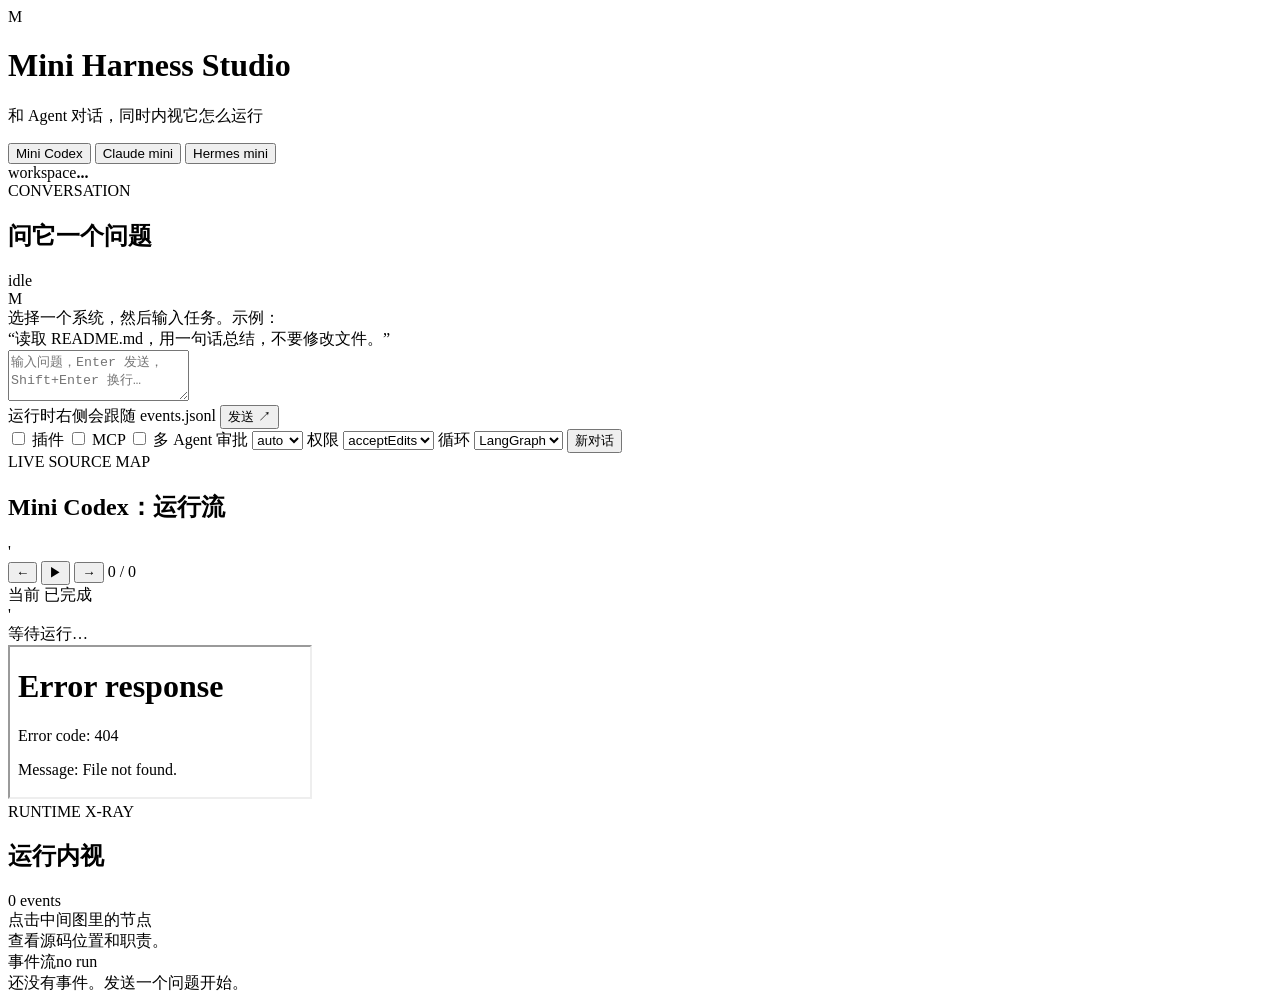
==== frontend/index.html @ 6958417e "Add step-through Mini Harness Studio web frontend" ====
<!doctype html>
<html lang="zh-CN">
<head>
  <meta charset="utf-8">
  <meta name="viewport" content="width=device-width, initial-scale=1">
  <title>Mini Harness Studio</title>
  <link rel="stylesheet" href="/styles.css">
</head>
<body>
  <header class="topbar">
    <div class="brand">
      <div class="brand-mark">M</div>
      <div>
        <h1>Mini Harness Studio</h1>
        <p>和 Agent 对话，同时内视它怎么运行</p>
      </div>
    </div>
    <nav id="systems" class="system-tabs" aria-label="选择 Harness">
      <button data-system="codex" class="active">Mini Codex</button>
      <button data-system="claude">Claude mini</button>
      <button data-system="hermes">Hermes mini</button>
    </nav>
    <div class="workspace-chip" title="本次运行的工作区">
      <span>workspace</span><strong id="workspace-label">...</strong>
    </div>
  </header>

  <main class="studio">
    <section class="panel chat-panel">
      <div class="panel-head">
        <div><span class="eyebrow">CONVERSATION</span><h2>问它一个问题</h2></div>
        <span id="run-status" class="status-dot">idle</span>
      </div>
      <div id="messages" class="messages">
        <div class="message agent">
          <div class="avatar">M</div>
          <div class="bubble">选择一个系统，然后输入任务。示例：<br>“读取 README.md，用一句话总结，不要修改文件。”</div>
        </div>
      </div>
      <form id="chat-form" class="composer">
        <textarea id="question" rows="3" placeholder="输入问题，Enter 发送，Shift+Enter 换行…"></textarea>
        <div class="composer-row">
          <span class="hint">运行时右侧会跟随 events.jsonl</span>
          <button type="submit" id="send" class="primary">发送 ↗</button>
        </div>
      </form>
      <div class="options">
        <label><input id="opt-plugins" type="checkbox"> 插件</label>
        <label><input id="opt-mcp" type="checkbox"> MCP</label>
        <label><input id="opt-multi" type="checkbox"> 多 Agent</label>
        <label>审批
          <select id="opt-approval"><option value="auto">auto</option><option value="ask">ask</option><option value="deny">deny</option></select>
        </label>
        <label class="claude-only">权限
          <select id="opt-permission"><option value="acceptEdits" selected>acceptEdits</option><option value="plan">plan</option><option value="default">default</option><option value="bypassPermissions">bypass</option></select>
        </label>
        <label class="codex-only">循环
          <select id="opt-engine"><option value="langgraph" selected>LangGraph</option><option value="loop">loop</option></select>
        </label>
        <button type="button" id="reset" class="ghost">新对话</button>
      </div>
    </section>

    <section class="panel diagram-panel">
      <div class="panel-head diagram-head">
        <div><span class="eyebrow">LIVE SOURCE MAP</span><h2 id="diagram-title">Mini Codex：运行流</h2></div>
'        <div class="diagram-actions">
          <div class="step-controls">
            <button type="button" id="prev-step" title="上一步">←</button>
            <button type="button" id="play-toggle" class="primary" title="播放/暂停">▶</button>
            <button type="button" id="next-step" title="下一步">→</button>
            <span id="step-indicator">0 / 0</span>
          </div>
          <div class="legend-mini"><i class="dot active"></i>当前 <i class="dot done"></i>已完成</div>
        </div>'
      </div>
      <div class="diagram-wrap">
        <div id="active-pill" class="active-pill">等待运行…</div>
        <iframe id="diagram" src="/diagram?system=codex" title="Archify 源码流程图"></iframe>
      </div>
    </section>

    <aside class="panel inspector-panel">
      <div class="panel-head">
        <div><span class="eyebrow">RUNTIME X-RAY</span><h2>运行内视</h2></div>
        <span id="event-count" class="count">0 events</span>
      </div>
      <div id="node-view" class="node-view">
        <div class="empty">点击中间图里的节点<br>查看源码位置和职责。</div>
      </div>
      <div class="events-head"><span>事件流</span><span id="run-id">no run</span></div>
      <div id="events" class="events">
        <div class="empty">还没有事件。发送一个问题开始。</div>
      </div>
    </aside>
  </main>
  <script src="/app.js"></script>
</body>
</html>
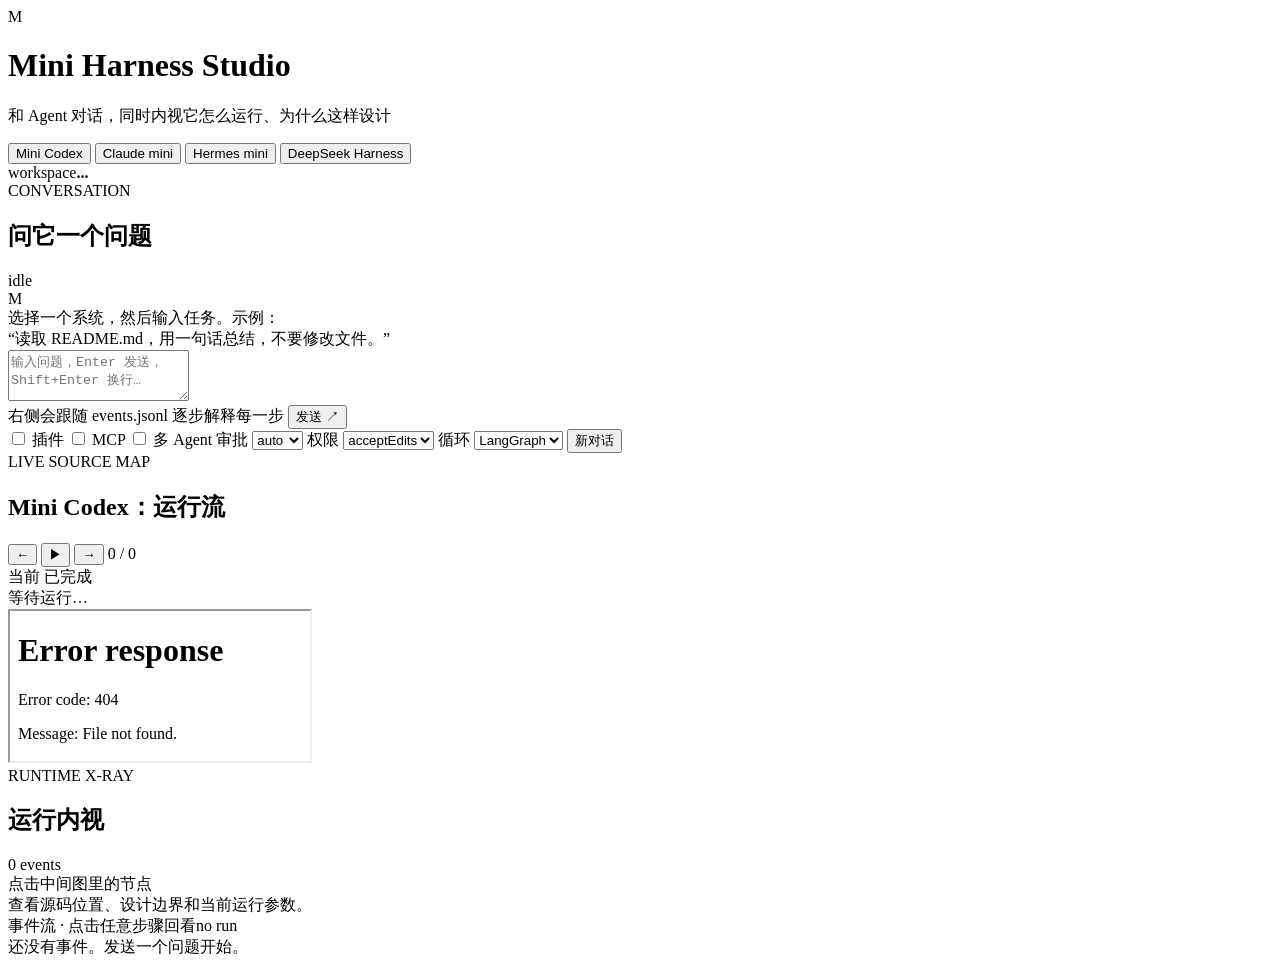
==== commit baba056b: "Add DeepSeek harness and detailed light studio" ====
--- a/frontend/index.html
+++ b/frontend/index.html
@@ -12,13 +12,14 @@
       <div class="brand-mark">M</div>
       <div>
         <h1>Mini Harness Studio</h1>
-        <p>和 Agent 对话，同时内视它怎么运行</p>
+        <p>和 Agent 对话，同时内视它怎么运行、为什么这样设计</p>
       </div>
     </div>
     <nav id="systems" class="system-tabs" aria-label="选择 Harness">
       <button data-system="codex" class="active">Mini Codex</button>
       <button data-system="claude">Claude mini</button>
       <button data-system="hermes">Hermes mini</button>
+      <button data-system="deepseek">DeepSeek Harness</button>
     </nav>
     <div class="workspace-chip" title="本次运行的工作区">
       <span>workspace</span><strong id="workspace-label">...</strong>
@@ -40,7 +41,7 @@
       <form id="chat-form" class="composer">
         <textarea id="question" rows="3" placeholder="输入问题，Enter 发送，Shift+Enter 换行…"></textarea>
         <div class="composer-row">
-          <span class="hint">运行时右侧会跟随 events.jsonl</span>
+          <span class="hint">右侧会跟随 events.jsonl 逐步解释每一步</span>
           <button type="submit" id="send" class="primary">发送 ↗</button>
         </div>
       </form>
@@ -64,7 +65,7 @@
     <section class="panel diagram-panel">
       <div class="panel-head diagram-head">
         <div><span class="eyebrow">LIVE SOURCE MAP</span><h2 id="diagram-title">Mini Codex：运行流</h2></div>
-'        <div class="diagram-actions">
+        <div class="diagram-actions">
           <div class="step-controls">
             <button type="button" id="prev-step" title="上一步">←</button>
             <button type="button" id="play-toggle" class="primary" title="播放/暂停">▶</button>
@@ -72,11 +73,11 @@
             <span id="step-indicator">0 / 0</span>
           </div>
           <div class="legend-mini"><i class="dot active"></i>当前 <i class="dot done"></i>已完成</div>
-        </div>'
+        </div>
       </div>
       <div class="diagram-wrap">
         <div id="active-pill" class="active-pill">等待运行…</div>
-        <iframe id="diagram" src="/diagram?system=codex" title="Archify 源码流程图"></iframe>
+        <iframe id="diagram" src="/diagram?system=codex&theme=light&embed=1" title="Archify 源码流程图"></iframe>
       </div>
     </section>
 
@@ -86,9 +87,9 @@
         <span id="event-count" class="count">0 events</span>
       </div>
       <div id="node-view" class="node-view">
-        <div class="empty">点击中间图里的节点<br>查看源码位置和职责。</div>
+        <div class="empty">点击中间图里的节点<br>查看源码位置、设计边界和当前运行参数。</div>
       </div>
-      <div class="events-head"><span>事件流</span><span id="run-id">no run</span></div>
+      <div class="events-head"><span>事件流 · 点击任意步骤回看</span><span id="run-id">no run</span></div>
       <div id="events" class="events">
         <div class="empty">还没有事件。发送一个问题开始。</div>
       </div>
@@ -97,4 +98,3 @@
   <script src="/app.js"></script>
 </body>
 </html>
-
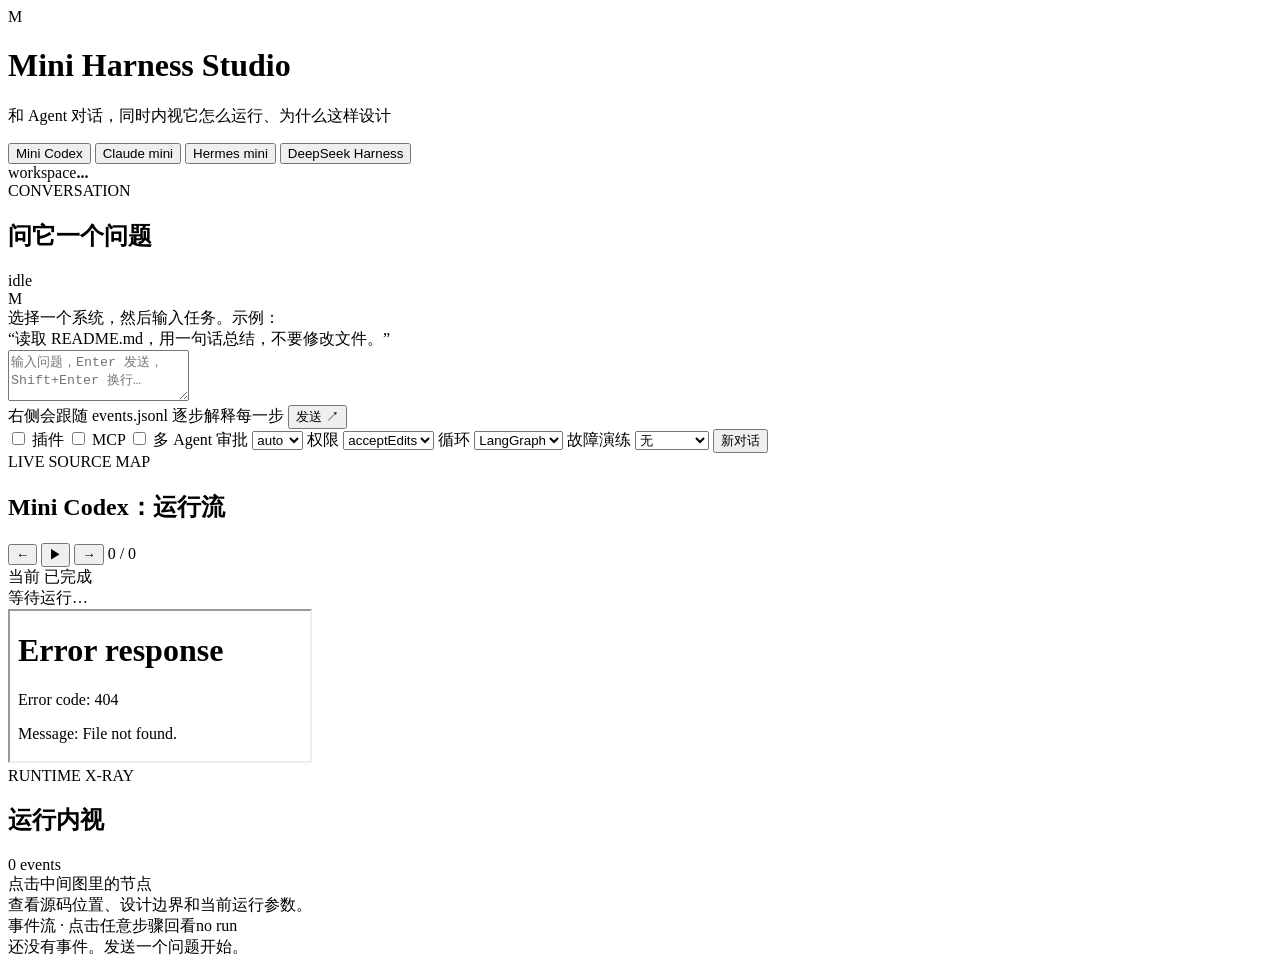
==== commit 03b4fffe: "Add fault drills and complete DeepSeek tracing" ====
--- a/frontend/index.html
+++ b/frontend/index.html
@@ -58,6 +58,15 @@
         <label class="codex-only">循环
           <select id="opt-engine"><option value="langgraph" selected>LangGraph</option><option value="loop">loop</option></select>
         </label>
+        <label class="deepseek-only">故障演练
+          <select id="opt-fault">
+            <option value="none" selected>无</option>
+            <option value="tool_error">工具错误</option>
+            <option value="planner_error">规划失败</option>
+            <option value="plugin_error">插件失败</option>
+            <option value="model_error">模型失败</option>
+          </select>
+        </label>
         <button type="button" id="reset" class="ghost">新对话</button>
       </div>
     </section>
